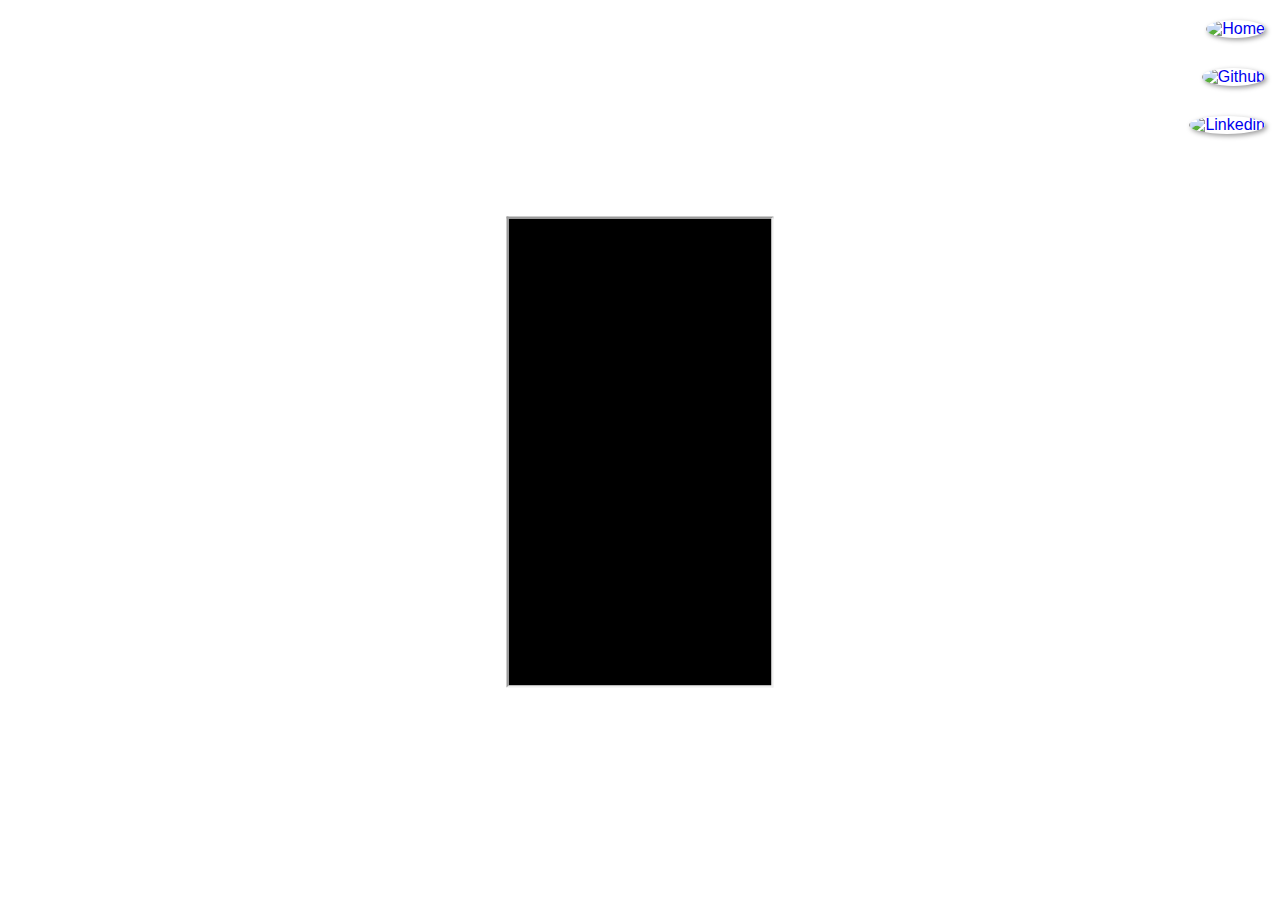
==== index.html @ 0ee4408f "Basic Structure HTML" ====
<!DOCTYPE html>
<html lang="en">

<head>
  <meta charset="UTF-8">
  <meta name="viewport" content="width=device-width, initial-scale=1.0">
  <title>Social Media Project</title>

  <link rel="stylesheet" href="styles/style.css">
</head>

<body>
  <main>
    <section id="telephone">
      <iframe src="./home.html" name="screen" id="screen">
        Your browser does not support this.
      </iframe>
    </section>

    <section id="social-media">
      <a href="./home.html" target="screen">
        <img src="./assets/logo-home.jpg" alt="Home">
      </a>

      <a href="./github.html" target="screen">
        <img src="./assets/logo-github.jpg" alt="Github">
      </a>

      <a href="./linkedin.html" target="screen">
        <img src="./assets/logo-linkedin.jpg" alt="Linkedin">
      </a>
    </section>
  </main>
</body>

</html>
---- styles/style.css ----
* {
  margin: 0;
  padding: 0;
  box-sizing: border-box;
  font-family: "Arial", Helvetica, sans-serif;
  text-decoration: none;
}

html {
  font-size: 62.5%;
}

body {
  font-size: 1.6rem;
  min-height: 100vh;
  background: url("../assets/fundo-madeira.jpg") no-repeat top center/cover;
  background-attachment: fixed;
}

main {
  position: relative;
  height: 100vh;
}

#telephone {
  height: 627px;
  width: 311px;
  position: absolute;
  top: 50%;
  left: 50%;
  transform: translate(-50%, -50%);
  background: url("../assets/frame-iphone.png") no-repeat;
}
#telephone #screen {
  position: relative;
  top: 80px;
  left: 22px;
  width: 267px;
  height: 471px;
}

#social-media {
  display: flex;
  flex-direction: column;
  gap: 10px;
  text-align: right;
}
#social-media a img {
  width: 50px;
  margin: 20px 15px 0 0;
  border-radius: 50%;
  box-shadow: 2px 2px 5px rgba(0, 0, 0, 0.4);
}
#social-media a img:hover {
  border: 2px solid rgba(250, 250, 250, 0.5333333333);
  transform: translate(-3px, -3px);
  box-shadow: 5px 5px 10px rgba(0, 0, 0, 0.6);
  transition: transform 0.3s;
}

/*# sourceMappingURL=style.css.map */
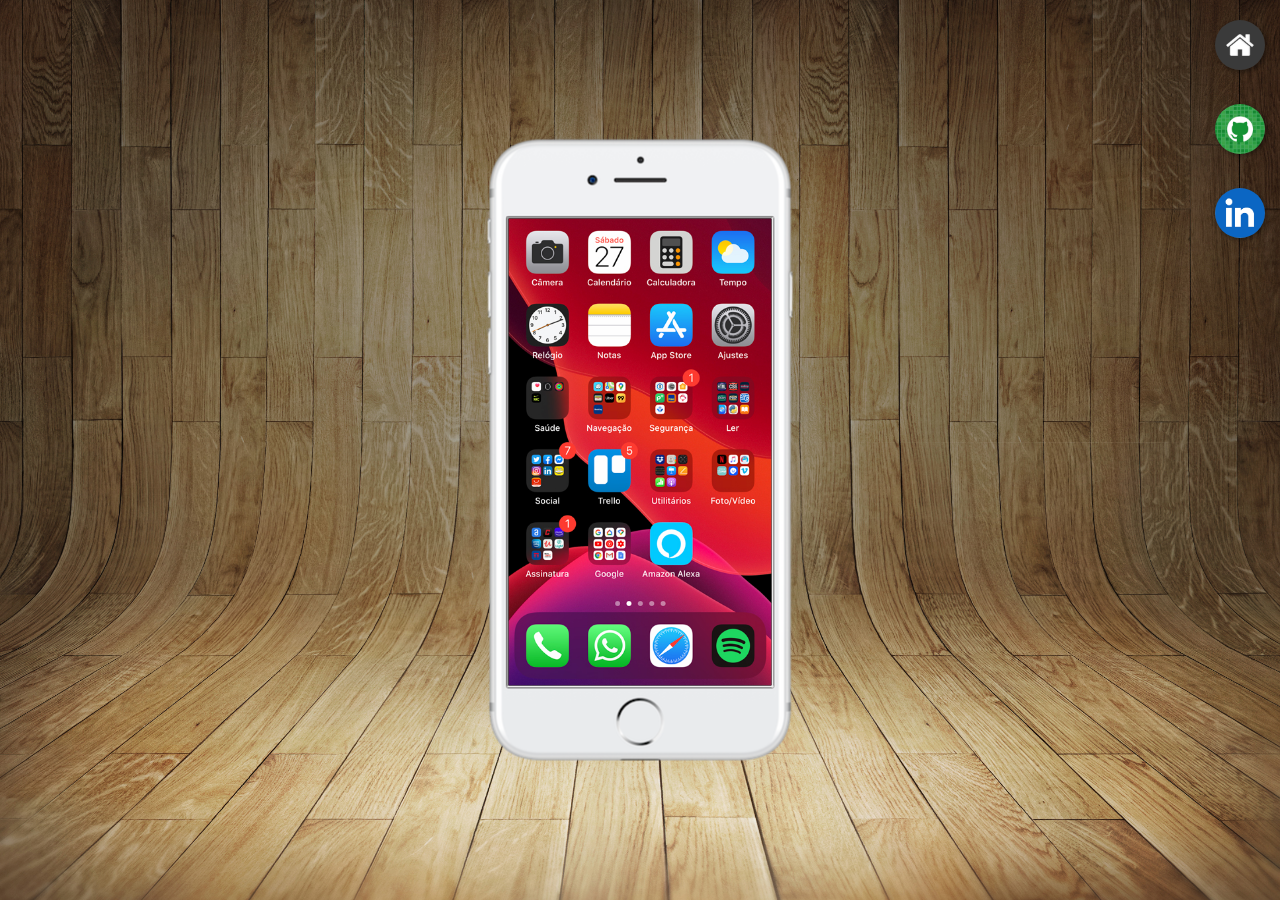
==== commit 754bc84f: "Add FavIcon" ====
--- a/index.html
+++ b/index.html
@@ -4,6 +4,7 @@
 <head>
   <meta charset="UTF-8">
   <meta name="viewport" content="width=device-width, initial-scale=1.0">
+  <link rel="icon" type="image/png" sizes="32x32" href="./assets/favicon.png">
   <title>Social Media Project</title>
 
   <link rel="stylesheet" href="styles/style.css">
